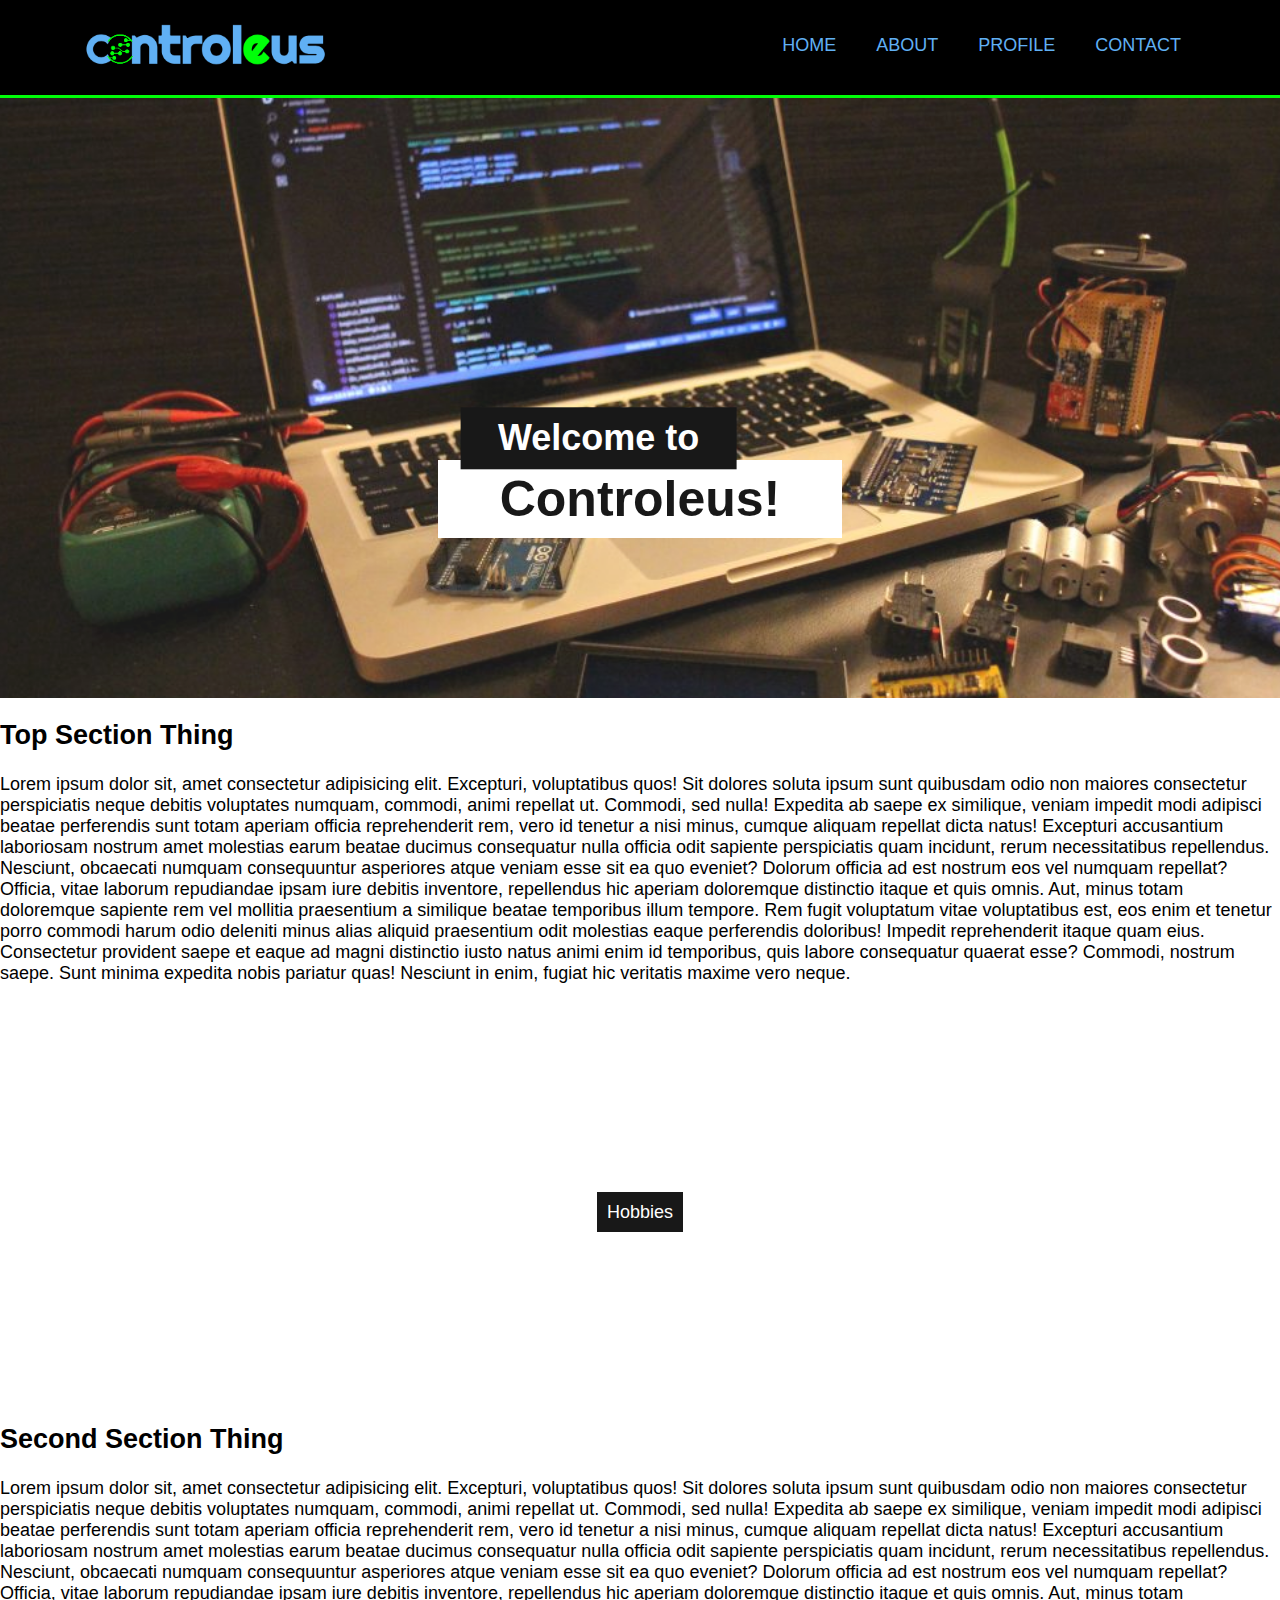
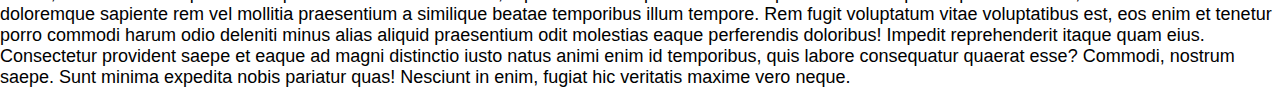
==== controleus_replica/index.html @ bead2244 "Navbar and starter hero for controleus.com clone" ====
<!DOCTYPE html>
<html lang="en">
<head>
    <meta charset="UTF-8">
    <meta name="viewport" content="width=device-width, initial-scale=1.0">
    <title>Controleus</title>
    <link rel="stylesheet" href="css/style.css">
</head>
<body>
    <!-- top bar -->
    <nav>
        <div class="container">
            <div id="branding">
                <img src="img/logo.png">
            </div>
            <ul>
                <li><a href="_blank">Home</a></li>
                <li><a href="_blank">About</a></li>
                <li><a href="_blank">Profile</a></li>
                <li><a href="_blank">Contact</a></li>
            </ul>
        </div>
    </nav>

    <!-- hero section -->
    <header>
        <div class="hero-img">
            <div class="ptext">
                <h1 class="border1">
                    Welcome to
                </h1>   
                <h1 class="border2">
                    Controleus!
                </h1>
            </div>
        </div>

        <section class="section section-light">
            <h2>Top Section Thing</h2>
            <p>Lorem ipsum dolor sit, amet consectetur adipisicing elit. Excepturi, voluptatibus quos! Sit dolores soluta ipsum sunt quibusdam odio non maiores consectetur perspiciatis neque debitis voluptates numquam, commodi, animi repellat ut. Commodi, sed nulla! Expedita ab saepe ex similique, veniam impedit modi adipisci beatae perferendis sunt totam aperiam officia reprehenderit rem, vero id tenetur a nisi minus, cumque aliquam repellat dicta natus! Excepturi accusantium laboriosam nostrum amet molestias earum beatae ducimus consequatur nulla officia odit sapiente perspiciatis quam incidunt, rerum necessitatibus repellendus. Nesciunt, obcaecati numquam consequuntur asperiores atque veniam esse sit ea quo eveniet? Dolorum officia ad est nostrum eos vel numquam repellat? Officia, vitae laborum repudiandae ipsam iure debitis inventore, repellendus hic aperiam doloremque distinctio itaque et quis omnis. Aut, minus totam doloremque sapiente rem vel mollitia praesentium a similique beatae temporibus illum tempore. Rem fugit voluptatum vitae voluptatibus est, eos enim et tenetur porro commodi harum odio deleniti minus alias aliquid praesentium odit molestias eaque perferendis doloribus! Impedit reprehenderit itaque quam eius. Consectetur provident saepe et eaque ad magni distinctio iusto natus animi enim id temporibus, quis labore consequatur quaerat esse? Commodi, nostrum saepe. Sunt minima expedita nobis pariatur quas! Nesciunt in enim, fugiat hic veritatis maxime vero neque.</p>
        </section>

        <div class="pedal-img">
            <div class="ptext">
                <span class="border1">
                    Hobbies
                </span>   
            </div>
        </div>

        <section class="section section-light">
            <h2>Second Section Thing</h2>
            <p>Lorem ipsum dolor sit, amet consectetur adipisicing elit. Excepturi, voluptatibus quos! Sit dolores soluta ipsum sunt quibusdam odio non maiores consectetur perspiciatis neque debitis voluptates numquam, commodi, animi repellat ut. Commodi, sed nulla! Expedita ab saepe ex similique, veniam impedit modi adipisci beatae perferendis sunt totam aperiam officia reprehenderit rem, vero id tenetur a nisi minus, cumque aliquam repellat dicta natus! Excepturi accusantium laboriosam nostrum amet molestias earum beatae ducimus consequatur nulla officia odit sapiente perspiciatis quam incidunt, rerum necessitatibus repellendus. Nesciunt, obcaecati numquam consequuntur asperiores atque veniam esse sit ea quo eveniet? Dolorum officia ad est nostrum eos vel numquam repellat? Officia, vitae laborum repudiandae ipsam iure debitis inventore, repellendus hic aperiam doloremque distinctio itaque et quis omnis. Aut, minus totam doloremque sapiente rem vel mollitia praesentium a similique beatae temporibus illum tempore. Rem fugit voluptatum vitae voluptatibus est, eos enim et tenetur porro commodi harum odio deleniti minus alias aliquid praesentium odit molestias eaque perferendis doloribus! Impedit reprehenderit itaque quam eius. Consectetur provident saepe et eaque ad magni distinctio iusto natus animi enim id temporibus, quis labore consequatur quaerat esse? Commodi, nostrum saepe. Sunt minima expedita nobis pariatur quas! Nesciunt in enim, fugiat hic veritatis maxime vero neque.</p>
        </section>

    </header>
</body>
</html>
---- controleus_replica/css/style.css ----
:root{
    --color-one: #60B0F4;
    --color-two: #00FF09;
}

body{
    font-family: Verdana, Geneva, Tahoma, sans-serif;
    font-size: 18px;
    margin:0;
    padding:0;
}

/* nav bar, need to organize better */
nav{
    background-color: black;
    width: 100%;
    border-bottom: var(--color-two) 3px solid;
}

.container{
    overflow: hidden;
    width:90%;
    margin: auto;
}

#branding img{
    float:left;
    height: 80px;
    margin-top: 15px;
}

nav ul{
    float:right;
    margin: 15px;
    display: flex;  
}

nav li{
    display:inline;
    padding: 20px;
    margin: auto;
}

nav a{
    text-decoration: none;
    text-transform: uppercase;
    font-size: 18px;
    color: var(--color-one);
}

nav a:hover{
    color: var(--color-two);
    border-bottom: var(--color-two) 3px solid;
    border-top: var(--color-two) 3px solid;
}

.hero-img{
    background-image: url('../img/geeky-stuff.jpg');
    background-position: center;
    background-size: cover;
    background-repeat: no-repeat;
    background-attachment: fixed;
    min-height: 600px;
    position: relative;
    opacity: 0.90;
}

.ptext{
    position: absolute;
    top: 50%;
    width: 100%;
    text-align: center;
}

.border1{
    color: white;
    background-color: black;
    padding: 10px;
    width: 20%;
    margin:auto;
    transform: translate(-15%, 15%);
    
}

.border2{
    color: black;
    font-size: 50px;
    background-color: white;
    padding: 10px;
    width: 30%;
    margin:auto;
}


.pedal-img{
    background-image: url('../img/pedals.jpg');
    background-position: center;
    background-size: cover;
    background-repeat: no-repeat;
    /* background-attachment: fixed; */
    min-height: 400px;
    position: relative;
    opacity: 0.90;
}
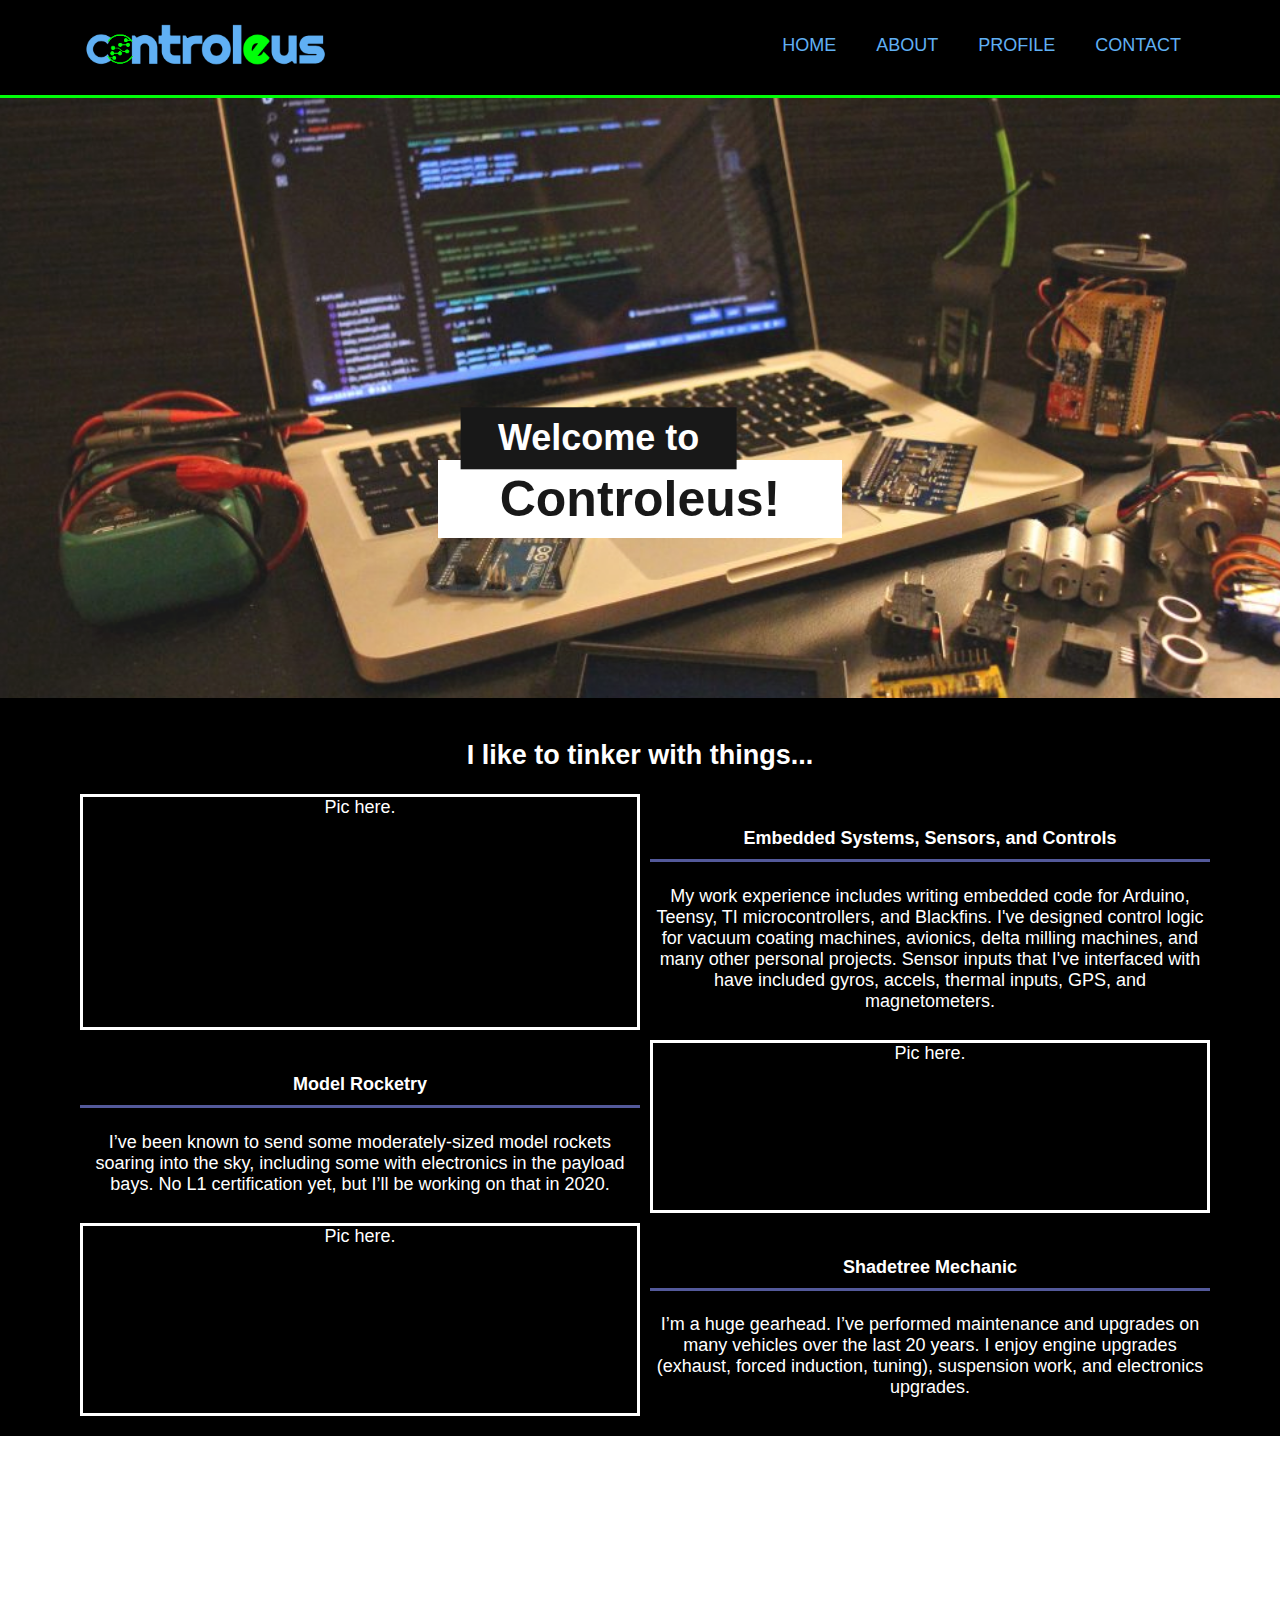
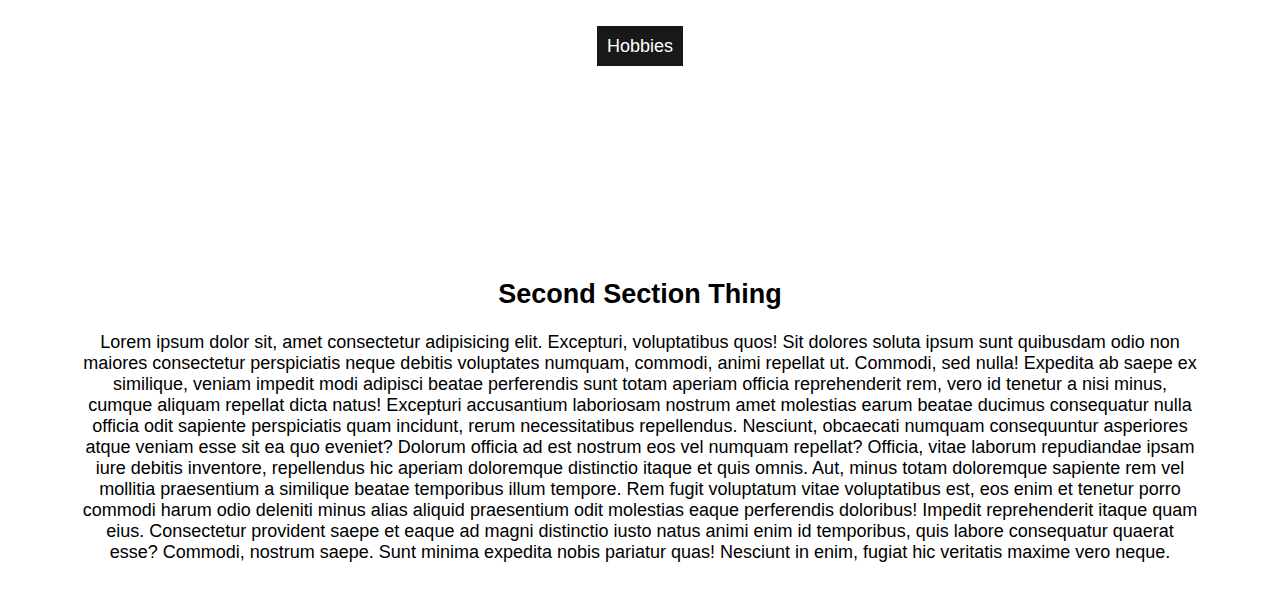
==== commit 2313bfc4: "Updates to tinker grid and images." ====
--- a/controleus_replica/index.html
+++ b/controleus_replica/index.html
@@ -35,9 +35,31 @@
             </div>
         </div>
 
-        <section class="section section-light">
-            <h2>Top Section Thing</h2>
-            <p>Lorem ipsum dolor sit, amet consectetur adipisicing elit. Excepturi, voluptatibus quos! Sit dolores soluta ipsum sunt quibusdam odio non maiores consectetur perspiciatis neque debitis voluptates numquam, commodi, animi repellat ut. Commodi, sed nulla! Expedita ab saepe ex similique, veniam impedit modi adipisci beatae perferendis sunt totam aperiam officia reprehenderit rem, vero id tenetur a nisi minus, cumque aliquam repellat dicta natus! Excepturi accusantium laboriosam nostrum amet molestias earum beatae ducimus consequatur nulla officia odit sapiente perspiciatis quam incidunt, rerum necessitatibus repellendus. Nesciunt, obcaecati numquam consequuntur asperiores atque veniam esse sit ea quo eveniet? Dolorum officia ad est nostrum eos vel numquam repellat? Officia, vitae laborum repudiandae ipsam iure debitis inventore, repellendus hic aperiam doloremque distinctio itaque et quis omnis. Aut, minus totam doloremque sapiente rem vel mollitia praesentium a similique beatae temporibus illum tempore. Rem fugit voluptatum vitae voluptatibus est, eos enim et tenetur porro commodi harum odio deleniti minus alias aliquid praesentium odit molestias eaque perferendis doloribus! Impedit reprehenderit itaque quam eius. Consectetur provident saepe et eaque ad magni distinctio iusto natus animi enim id temporibus, quis labore consequatur quaerat esse? Commodi, nostrum saepe. Sunt minima expedita nobis pariatur quas! Nesciunt in enim, fugiat hic veritatis maxime vero neque.</p>
+        <section class="section section-dark">
+            <h2>I like to tinker with things...</h2>
+            <div class="tinker-grid">
+                <div class="tinker-pic">
+                    Pic here.
+                </div>
+                <div class="tinker-text">
+                    <h4>Embedded Systems, Sensors, and Controls</h4>
+                    <p>My work experience includes writing embedded code for Arduino, Teensy, TI microcontrollers, and Blackfins. I've designed control logic for vacuum coating machines, avionics, delta milling machines, and many other personal projects. Sensor inputs that I've interfaced with have included gyros, accels, thermal inputs, GPS, and magnetometers.</p>
+                </div>
+                <div class="tinker-text">
+                    <h4>Model Rocketry</h4>
+                    <p>I’ve been known to send some moderately-sized model rockets soaring into the sky, including some with electronics in the payload bays. No L1 certification yet, but I’ll be working on that in 2020.</p>
+                </div>
+                <div class="tinker-pic">
+                    Pic here.
+                </div>
+                <div class="tinker-pic">
+                    Pic here.
+                </div>
+                <div class="tinker-text">
+                    <h4>Shadetree Mechanic</h4>
+                    <p>I’m a huge gearhead. I’ve performed maintenance and upgrades on many vehicles over the last 20 years. I enjoy engine upgrades (exhaust, forced induction, tuning), suspension work, and electronics upgrades.</p>
+                </div>
+            </div>
         </section>
 
         <div class="pedal-img">
--- a/controleus_replica/css/style.css
+++ b/controleus_replica/css/style.css
@@ -1,6 +1,10 @@
 :root{
     --color-one: #60B0F4;
     --color-two: #00FF09;
+    --color-three: #068D9D;
+    --color-four: #53599A;
+    --color-five: #AEECEF;
+    --bg-primary: #000;
 }
 
 body{
@@ -12,7 +16,7 @@
 
 /* nav bar, need to organize better */
 nav{
-    background-color: black;
+    background-color: var(--bg-primary);
     width: 100%;
     border-bottom: var(--color-two) 3px solid;
 }
@@ -74,7 +78,7 @@
 
 .border1{
     color: white;
-    background-color: black;
+    background-color: var(--bg-primary);
     padding: 10px;
     width: 20%;
     margin:auto;
@@ -91,6 +95,33 @@
     margin:auto;
 }
 
+.section{
+    text-align: center;
+    padding: 20px 80px;
+}
+
+.section-dark{
+    background-color: black;
+    color: white;
+}
+
+.tinker-grid{
+    display: grid;
+    grid-template-columns: 50% 50%;
+    grid-gap: 10px;
+}
+
+.tinker-pic{
+    border: white 3px solid;
+}
+
+.tinker-text h4{
+    border-bottom: var(--color-four) 3px solid;
+    padding: 10px;
+    text-align: center;
+}
+
+
 
 .pedal-img{
     background-image: url('../img/pedals.jpg');
